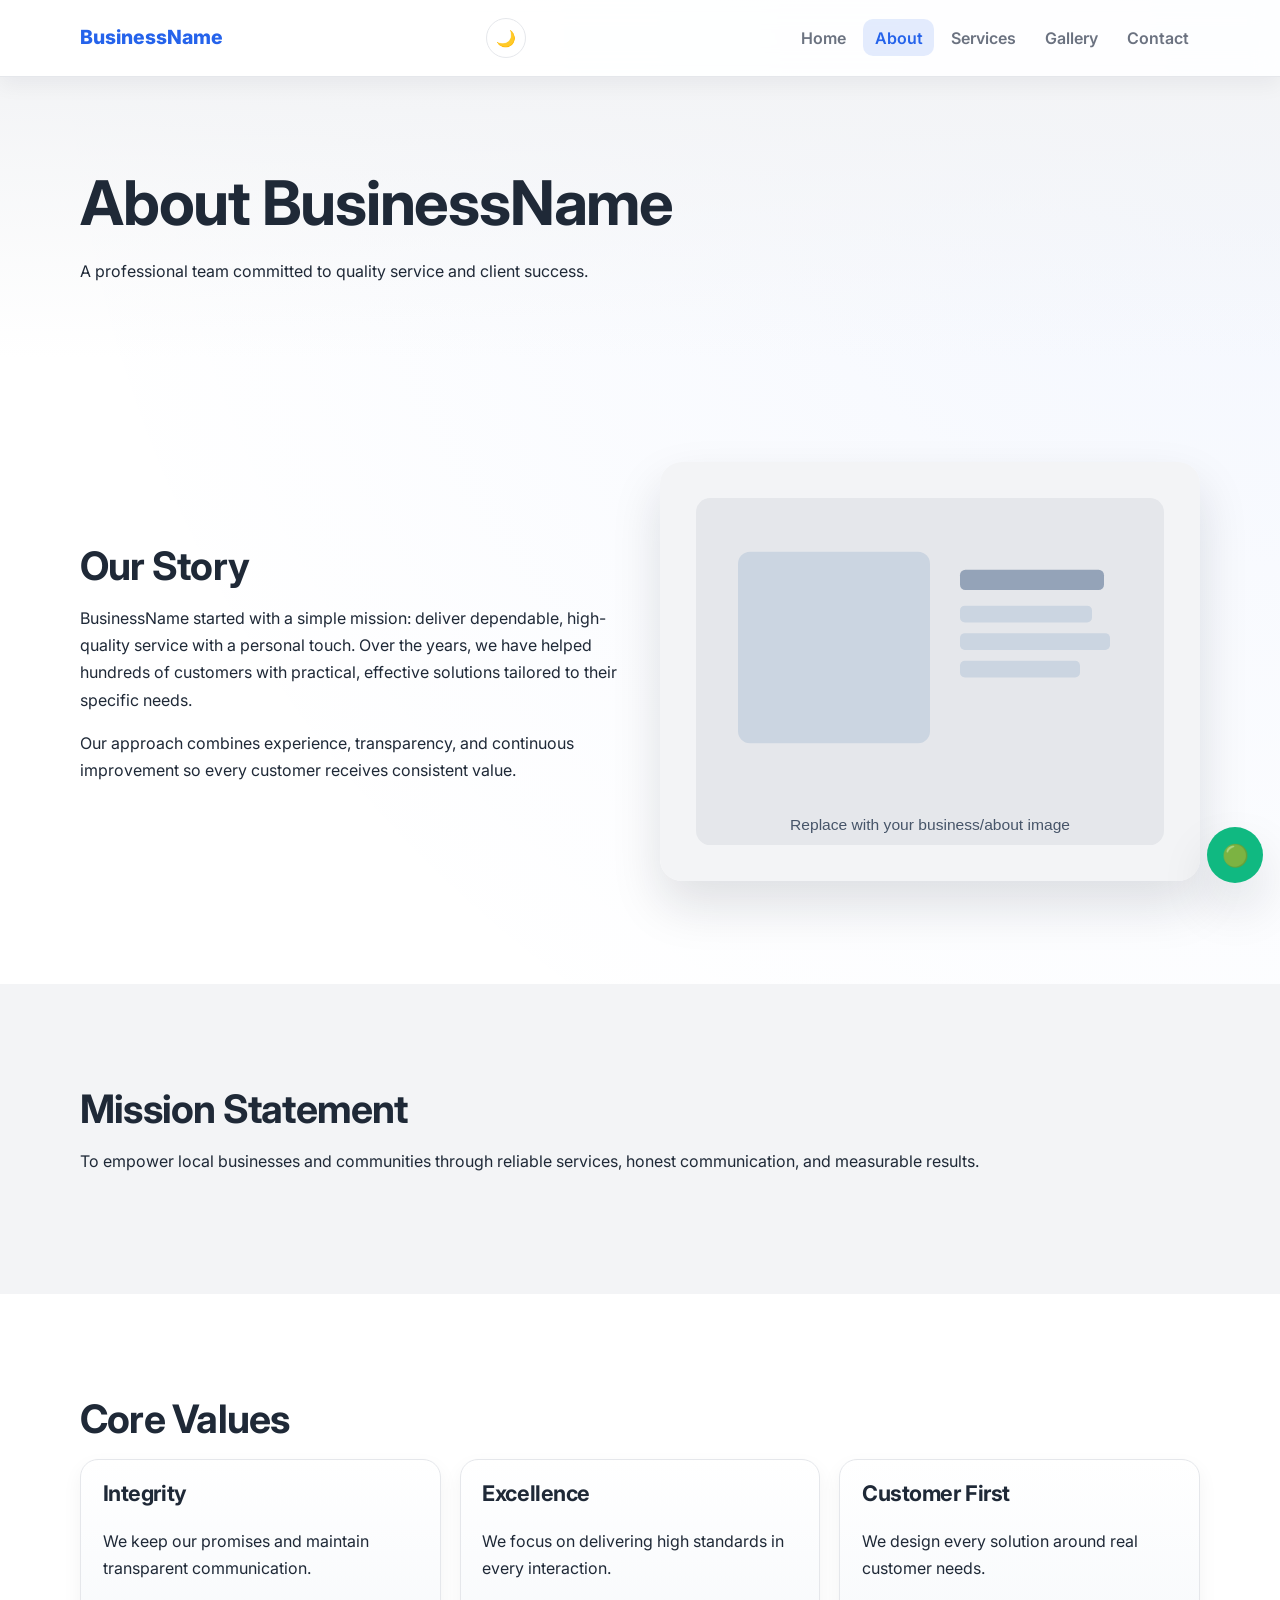
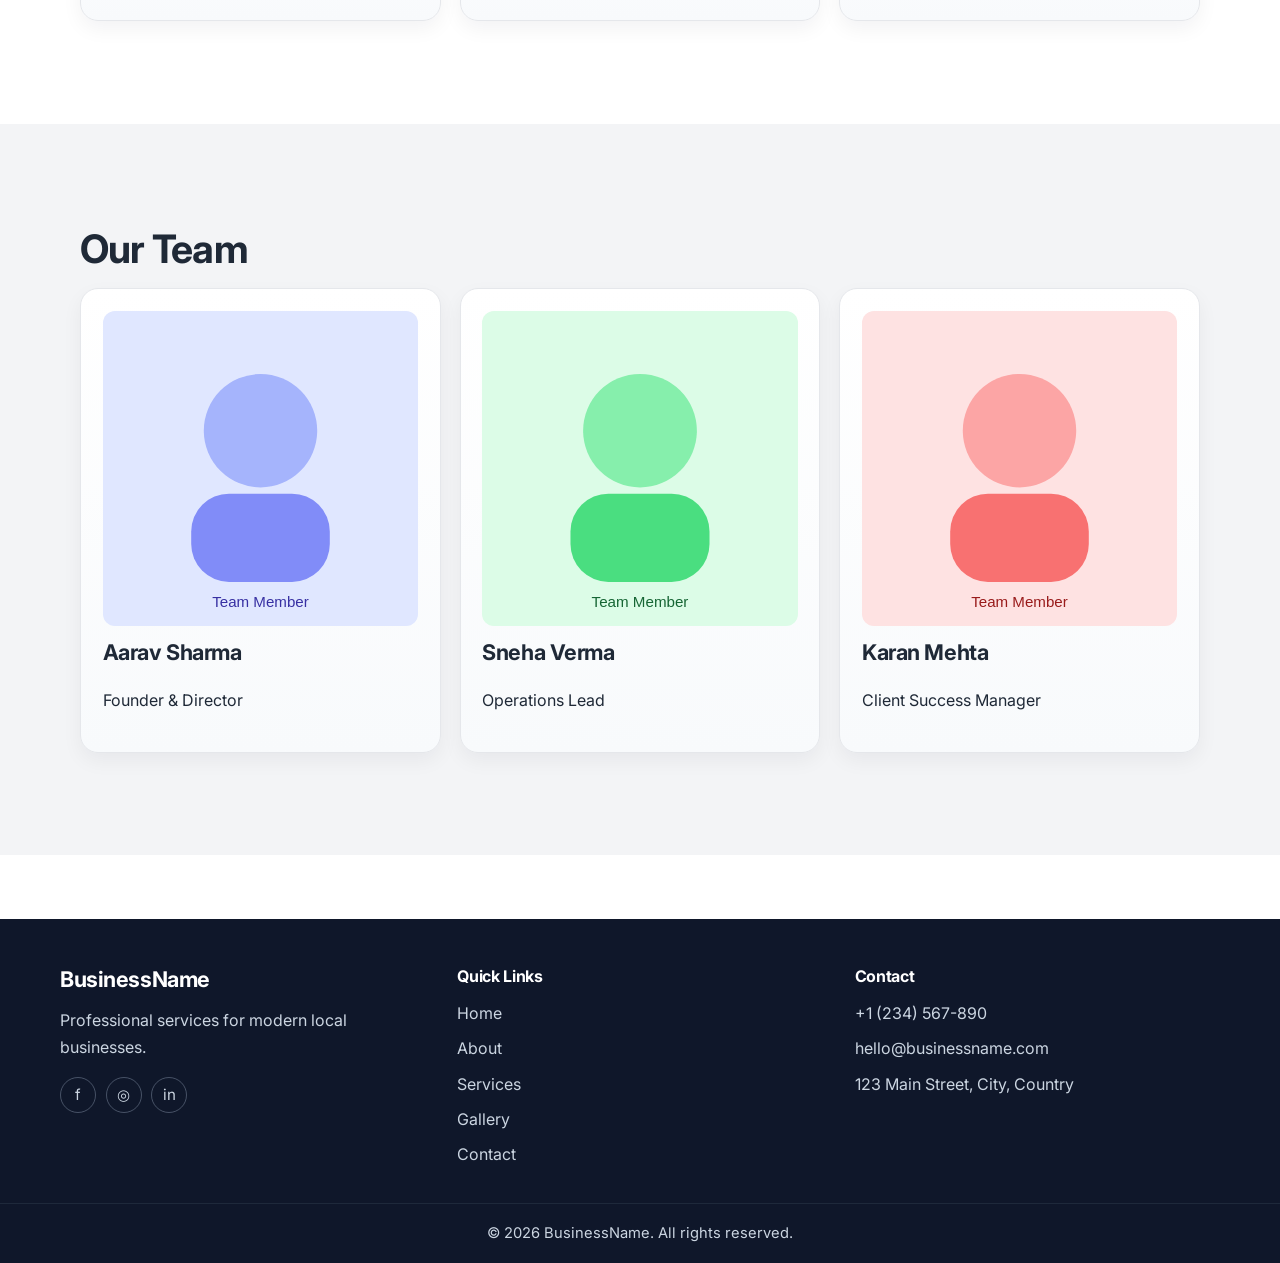
==== about.html @ 03b65186 "Build modern multipage business website template" ====
<!DOCTYPE html>
<html lang="en">
<head>
  <meta charset="UTF-8" />
  <meta name="viewport" content="width=device-width, initial-scale=1.0" />
  <meta name="description" content="Learn more about BusinessName." />
  <title>BusinessName | About</title>
  <link rel="preconnect" href="https://fonts.googleapis.com" />
  <link rel="preconnect" href="https://fonts.gstatic.com" crossorigin />
  <link href="https://fonts.googleapis.com/css2?family=Inter:wght@400;500;600;700;800&display=swap" rel="stylesheet" />
  <link rel="stylesheet" href="css/style.css" />
  <script src="js/script.js" defer></script>
</head>
<body>
  <header class="site-header">
    <nav class="navbar container">
      <a href="index.html" class="logo">BusinessName</a>
      <div class="nav-actions">
        <button class="theme-toggle" type="button" aria-label="Switch to dark mode" title="Toggle dark mode">🌙</button>
        <button class="menu-toggle" type="button" aria-label="Toggle navigation" aria-expanded="false" aria-controls="primary-menu">
          <span></span><span></span><span></span>
        </button>
      </div>
      <ul class="nav-menu" id="primary-menu">
        <li><a href="index.html">Home</a></li>
        <li><a href="about.html" class="active">About</a></li>
        <li><a href="services.html">Services</a></li>
        <li><a href="gallery.html">Gallery</a></li>
        <li><a href="contact.html">Contact</a></li>
      </ul>
    </nav>
  </header>

  <main>
    <section class="page-hero section">
      <div class="container reveal">
        <h1>About BusinessName</h1>
        <p>A professional team committed to quality service and client success.</p>
      </div>
    </section>

    <section class="section">
      <div class="container two-col reveal">
        <div>
          <h2>Our Story</h2>
          <p>BusinessName started with a simple mission: deliver dependable, high-quality service with a personal touch. Over the years, we have helped hundreds of customers with practical, effective solutions tailored to their specific needs.</p>
          <p>Our approach combines experience, transparency, and continuous improvement so every customer receives consistent value.</p>
        </div>
        <img src="images/about-placeholder.svg" alt="Our business story" class="rounded-img" />
      </div>
    </section>

    <section class="section bg-light">
      <div class="container reveal">
        <h2>Mission Statement</h2>
        <p>To empower local businesses and communities through reliable services, honest communication, and measurable results.</p>
      </div>
    </section>

    <section class="section">
      <div class="container reveal">
        <h2>Core Values</h2>
        <div class="card-grid three">
          <article class="card"><h3>Integrity</h3><p>We keep our promises and maintain transparent communication.</p></article>
          <article class="card"><h3>Excellence</h3><p>We focus on delivering high standards in every interaction.</p></article>
          <article class="card"><h3>Customer First</h3><p>We design every solution around real customer needs.</p></article>
        </div>
      </div>
    </section>

    <section class="section bg-light">
      <div class="container reveal">
        <h2>Our Team</h2>
        <div class="card-grid three">
          <article class="card team-card">
            <img src="images/team-1.svg" alt="Team member 1" />
            <h3>Aarav Sharma</h3>
            <p>Founder & Director</p>
          </article>
          <article class="card team-card">
            <img src="images/team-2.svg" alt="Team member 2" />
            <h3>Sneha Verma</h3>
            <p>Operations Lead</p>
          </article>
          <article class="card team-card">
            <img src="images/team-3.svg" alt="Team member 3" />
            <h3>Karan Mehta</h3>
            <p>Client Success Manager</p>
          </article>
        </div>
      </div>
    </section>
  </main>

  <footer class="site-footer">
    <div class="container footer-grid">
      <div>
        <h3>BusinessName</h3>
        <p>Professional services for modern local businesses.</p>
      </div>
      <div>
        <h4>Quick Links</h4>
        <ul>
          <li><a href="index.html">Home</a></li>
          <li><a href="about.html">About</a></li>
          <li><a href="services.html">Services</a></li>
          <li><a href="gallery.html">Gallery</a></li>
          <li><a href="contact.html">Contact</a></li>
        </ul>
      </div>
      <div>
        <h4>Contact</h4>
        <ul>
          <li><a href="tel:+1234567890">+1 (234) 567-890</a></li>
          <li><a href="mailto:hello@businessname.com">hello@businessname.com</a></li>
          <li>123 Main Street, City, Country</li>
        </ul>
      </div>
    </div>
    <div class="footer-bottom">© 2026 BusinessName. All rights reserved.</div>
  </footer>
</body>
</html>
---- css/style.css ----
:root {
  --primary: #2563EB;
  --secondary: #F3F4F6;
  --accent: #10B981;
  --text: #1F2937;
  --muted: #6B7280;
  --white: #FFFFFF;
  --bg: #FFFFFF;
  --surface: #FFFFFF;
  --surface-soft: #F8FAFC;
  --header-bg: rgba(255, 255, 255, 0.84);
  --border: #E5E7EB;
  --footer-bg: #0F172A;
  --footer-heading: #FFFFFF;
  --footer-text: #CBD5E1;
  --footer-border: #1E293B;
  --icon-bg: #DBEAFE;
  --cta-start: #EEF4FF;
  --cta-end: #FFFFFF;
  --shadow-sm: 0 8px 20px rgba(15, 23, 42, 0.05);
  --shadow: 0 12px 34px rgba(15, 23, 42, 0.09);
  --shadow-lg: 0 24px 50px rgba(15, 23, 42, 0.13);
  --radius: 18px;
  --radius-sm: 12px;
  --container: 1160px;
}

html[data-theme="dark"] {
  --secondary: #0F172A;
  --text: #E2E8F0;
  --muted: #94A3B8;
  --bg: #020617;
  --surface: #111827;
  --surface-soft: #0B1220;
  --header-bg: rgba(2, 6, 23, 0.78);
  --border: #334155;
  --footer-bg: #020617;
  --footer-heading: #F8FAFC;
  --footer-text: #94A3B8;
  --footer-border: #334155;
  --icon-bg: #1E3A8A;
  --cta-start: #0F172A;
  --cta-end: #020617;
  --shadow-sm: 0 8px 20px rgba(2, 6, 23, 0.28);
  --shadow: 0 16px 36px rgba(2, 6, 23, 0.4);
  --shadow-lg: 0 24px 50px rgba(2, 6, 23, 0.58);
}

* {
  box-sizing: border-box;
}

html {
  scroll-behavior: smooth;
}

body {
  margin: 0;
  font-family: "Inter", sans-serif;
  color: var(--text);
  background: radial-gradient(circle at top right, rgba(37, 99, 235, 0.06), transparent 40%), var(--bg);
  line-height: 1.7;
}

img {
  max-width: 100%;
  display: block;
}

a {
  color: inherit;
  text-decoration: none;
}

.container {
  width: 100%;
  max-width: var(--container);
  margin-inline: auto;
  padding: 0 20px;
}

.section {
  padding: clamp(4.5rem, 8vw, 6.5rem) 0;
}

.bg-light {
  background: var(--secondary);
}

h1,
h2,
h3,
h4 {
  margin-top: 0;
  line-height: 1.18;
  letter-spacing: -0.02em;
}

h1 {
  font-size: clamp(2.15rem, 6.4vw, 3.85rem);
  margin-bottom: 1.2rem;
}

h2 {
  font-size: clamp(1.65rem, 4.2vw, 2.45rem);
  margin-bottom: 1rem;
}

h3 {
  font-size: clamp(1.1rem, 2.8vw, 1.35rem);
}

p {
  margin: 0 0 1rem;
  color: var(--text);
}

.eyebrow {
  font-size: 0.84rem;
  text-transform: uppercase;
  letter-spacing: 0.08em;
  color: var(--primary);
  font-weight: 700;
  margin-bottom: 0.8rem;
}

.lead {
  color: var(--muted);
  max-width: 62ch;
  font-size: clamp(1rem, 2.2vw, 1.12rem);
}

.site-header {
  position: sticky;
  top: 0;
  z-index: 1000;
  background: var(--header-bg);
  backdrop-filter: blur(12px);
  border-bottom: 1px solid var(--border);
  box-shadow: var(--shadow-sm);
}

.navbar {
  display: flex;
  align-items: center;
  justify-content: space-between;
  min-height: 76px;
  gap: 1rem;
}

.logo {
  font-size: 1.22rem;
  font-weight: 800;
  color: var(--primary);
}

.nav-actions {
  display: inline-flex;
  align-items: center;
  gap: 0.55rem;
}

.theme-toggle {
  border: 1px solid var(--border);
  background: var(--surface);
  color: var(--text);
  width: 40px;
  height: 40px;
  border-radius: 999px;
  cursor: pointer;
  display: inline-flex;
  align-items: center;
  justify-content: center;
  font-size: 1rem;
  transition: transform 0.22s ease, border-color 0.22s ease, background 0.22s ease;
}

.theme-toggle:hover {
  transform: translateY(-2px);
  border-color: var(--primary);
}

.menu-toggle {
  display: inline-flex;
  flex-direction: column;
  justify-content: center;
  gap: 5px;
  background: transparent;
  border: 0;
  cursor: pointer;
  padding: 0.35rem;
}

.menu-toggle span {
  display: block;
  width: 24px;
  height: 2px;
  background: var(--text);
  border-radius: 2px;
  transition: transform 0.25s ease, opacity 0.2s ease;
  transform-origin: center;
}

.menu-toggle.open span:nth-child(1) {
  transform: translateY(7px) rotate(45deg);
}

.menu-toggle.open span:nth-child(2) {
  opacity: 0;
}

.menu-toggle.open span:nth-child(3) {
  transform: translateY(-7px) rotate(-45deg);
}

.nav-menu {
  position: absolute;
  right: 1rem;
  top: 72px;
  background: var(--surface);
  box-shadow: var(--shadow);
  border: 1px solid var(--border);
  border-radius: 14px;
  padding: 0.9rem;
  margin: 0;
  list-style: none;
  min-width: 240px;
  display: none;
  flex-direction: column;
  gap: 0.4rem;
}

.nav-menu.open {
  display: flex;
}

.nav-menu a {
  color: var(--muted);
  font-weight: 600;
  border-radius: 10px;
  padding: 0.55rem 0.7rem;
  transition: color 0.2s ease, background 0.2s ease;
}

.nav-menu a:hover,
.nav-menu a.active {
  color: var(--primary);
  background: rgba(37, 99, 235, 0.12);
}

.hero {
  padding-top: clamp(5.2rem, 8vw, 7rem);
  background: linear-gradient(170deg, rgba(37, 99, 235, 0.09) 0%, rgba(16, 185, 129, 0.06) 38%, transparent 80%);
}

.hero-grid,
.two-col {
  display: grid;
  gap: clamp(1.5rem, 3.2vw, 3rem);
  align-items: center;
}

.contact-grid {
  display: grid;
  grid-template-columns: 1fr 1.3fr;
  gap: 40px;
  align-items: start;
}

.hero-image,
.rounded-img {
  border-radius: calc(var(--radius) + 4px);
  box-shadow: var(--shadow-lg);
}

.button-group {
  display: flex;
  flex-wrap: wrap;
  gap: 0.85rem;
  margin-top: 1.55rem;
}

.btn {
  display: inline-flex;
  align-items: center;
  justify-content: center;
  border: 0;
  border-radius: 999px;
  font-weight: 700;
  font-size: 1rem;
  padding: 0.96rem 1.6rem;
  min-height: 50px;
  cursor: pointer;
  transition: transform 0.24s ease, box-shadow 0.24s ease, opacity 0.2s ease;
}

.btn:hover {
  transform: translateY(-2px);
  box-shadow: var(--shadow);
  opacity: 0.98;
}

.btn-primary {
  background: var(--primary);
  color: var(--white);
}

.btn-accent {
  background: var(--accent);
  color: var(--white);
}

.text-link {
  color: var(--primary);
  font-weight: 600;
}

.section-head {
  display: flex;
  align-items: center;
  justify-content: space-between;
  gap: 1rem;
  margin-bottom: 1.3rem;
}

.card-grid {
  display: grid;
  gap: 1.2rem;
}

.card {
  background: linear-gradient(180deg, var(--surface) 0%, var(--surface-soft) 100%);
  border-radius: var(--radius);
  padding: 1.35rem;
  box-shadow: var(--shadow-sm);
  border: 1px solid var(--border);
  transition: transform 0.28s ease, box-shadow 0.28s ease, border-color 0.24s ease;
}

.card:hover {
  transform: translateY(-7px);
  box-shadow: var(--shadow-lg);
  border-color: rgba(37, 99, 235, 0.32);
}

.icon {
  width: 46px;
  height: 46px;
  border-radius: 50%;
  display: grid;
  place-items: center;
  background: var(--icon-bg);
  font-size: 1.25rem;
  margin-bottom: 0.85rem;
}

.testimonial h4 {
  margin: 0.9rem 0 0;
  color: var(--primary);
}

.cta-section {
  background: linear-gradient(180deg, var(--cta-start) 0%, var(--cta-end) 100%);
}

.cta {
  text-align: center;
  max-width: 760px;
}

.map-wrap,
.map {
  border-radius: calc(var(--radius) + 4px);
  overflow: hidden;
  box-shadow: var(--shadow);
  border: 1px solid var(--border);
}

.map-wrap iframe,
.map iframe {
  width: 100%;
  min-height: 340px;
  border: 0;
}

.page-hero {
  background: linear-gradient(180deg, var(--secondary), transparent);
  padding-top: clamp(5rem, 7vw, 6.5rem);
  padding-bottom: clamp(2.7rem, 5vw, 3.6rem);
}

.contact-page .page-hero {
  padding-top: 80px;
  padding-bottom: 40px;
}

.team-card img {
  border-radius: 12px;
  margin-bottom: 0.85rem;
}

.gallery-grid {
  display: grid;
  grid-template-columns: repeat(2, minmax(0, 1fr));
  gap: 0.9rem;
}

.gallery-grid img {
  width: 100%;
  aspect-ratio: 1 / 1;
  object-fit: cover;
  border-radius: 16px;
  transition: transform 0.34s ease, filter 0.3s ease;
  box-shadow: var(--shadow-sm);
}

.gallery-grid img:hover {
  transform: scale(1.055);
  filter: saturate(1.08);
}

.contact-info ul {
  list-style: none;
  padding: 0;
  margin: 0 0 1rem;
  display: grid;
  gap: 0.72rem;
}

.contact-info,
.contact-form {
  background: var(--surface);
  padding: 30px;
  border-radius: var(--radius);
  box-shadow: var(--shadow);
  border: 1px solid var(--border);
}

.contact-info li {
  color: var(--muted);
}

.contact-info li:nth-child(1)::before {
  content: "📞 ";
}

.contact-info li:nth-child(2)::before {
  content: "✉️ ";
}

.contact-info li:nth-child(3)::before {
  content: "📍 ";
}

.contact-form label {
  display: block;
  margin-bottom: 0.35rem;
  font-weight: 600;
}

.contact-form input,
.contact-form textarea {
  width: 100%;
  border: 1px solid var(--border);
  background: var(--surface);
  color: var(--text);
  border-radius: 12px;
  padding: 0.82rem 0.9rem;
  margin-bottom: 0.95rem;
  font: inherit;
  transition: box-shadow 0.24s ease, border-color 0.24s ease, transform 0.2s ease;
}

.contact-form input::placeholder,
.contact-form textarea::placeholder {
  color: var(--muted);
}

.contact-form input:focus,
.contact-form textarea:focus {
  outline: none;
  transform: translateY(-1px);
  border-color: var(--primary);
  box-shadow: 0 0 0 4px rgba(37, 99, 235, 0.14);
}

.form-feedback {
  min-height: 1.2rem;
  font-size: 0.92rem;
  margin-bottom: 0.8rem;
}

.form-feedback.error {
  color: #DC2626;
}

.form-feedback.success {
  color: #059669;
}

.site-footer {
  margin-top: 4rem;
  background: var(--footer-bg);
  color: var(--footer-text);
}

.footer-grid {
  display: grid;
  gap: 2rem;
  padding: 3rem 0 2.2rem;
}

.site-footer h3,
.site-footer h4 {
  color: var(--footer-heading);
  margin-bottom: 0.9rem;
}

.site-footer p,
.site-footer li,
.site-footer a {
  color: var(--footer-text);
}

.site-footer a:hover {
  color: var(--white);
}

.site-footer ul {
  list-style: none;
  margin: 0;
  padding: 0;
  display: grid;
  gap: 0.5rem;
}

.footer-social {
  display: flex;
  gap: 0.6rem;
  margin-top: 1rem;
}

.footer-social a {
  width: 36px;
  height: 36px;
  border-radius: 50%;
  border: 1px solid rgba(148, 163, 184, 0.42);
  display: inline-flex;
  align-items: center;
  justify-content: center;
  font-size: 0.95rem;
  transition: transform 0.2s ease, border-color 0.2s ease;
}

.footer-social a:hover {
  transform: translateY(-2px);
  border-color: var(--white);
}

.footer-bottom {
  text-align: center;
  font-size: 0.92rem;
  padding: 1.05rem;
  border-top: 1px solid var(--footer-border);
}

.floating-whatsapp {
  position: fixed;
  right: 1.05rem;
  bottom: 1.05rem;
  width: 56px;
  height: 56px;
  border-radius: 50%;
  background: var(--accent);
  color: #FFFFFF;
  display: inline-flex;
  align-items: center;
  justify-content: center;
  box-shadow: var(--shadow-lg);
  z-index: 1200;
  font-size: 1.35rem;
  transition: transform 0.25s ease, box-shadow 0.25s ease;
}

.floating-whatsapp:hover {
  transform: translateY(-4px) scale(1.04);
}

.reveal {
  opacity: 0;
  transform: translateY(26px);
  transition: opacity 0.65s ease, transform 0.65s ease;
}

.reveal.visible {
  opacity: 1;
  transform: none;
}

@media (min-width: 700px) {
  .hero-grid,
  .two-col {
    grid-template-columns: repeat(2, minmax(0, 1fr));
  }

  .card-grid.three {
    grid-template-columns: repeat(3, minmax(0, 1fr));
  }

  .gallery-grid {
    grid-template-columns: repeat(3, minmax(0, 1fr));
    gap: 1.1rem;
  }

  .footer-grid {
    grid-template-columns: repeat(3, minmax(0, 1fr));
  }
}

@media (max-width: 768px) {
  .contact-grid {
    grid-template-columns: 1fr;
  }
}

@media (min-width: 900px) {
  .menu-toggle {
    display: none;
  }

  .nav-menu {
    position: static;
    display: flex;
    flex-direction: row;
    align-items: center;
    min-width: unset;
    background: transparent;
    box-shadow: none;
    border: 0;
    padding: 0;
    gap: 0.4rem;
  }
}

@media (max-width: 699px) {
  .container {
    width: min(100% - 1.4rem, var(--container));
  }

  .section {
    padding: 4rem 0;
  }

  .btn {
    width: 100%;
  }

  .button-group {
    width: 100%;
  }
}
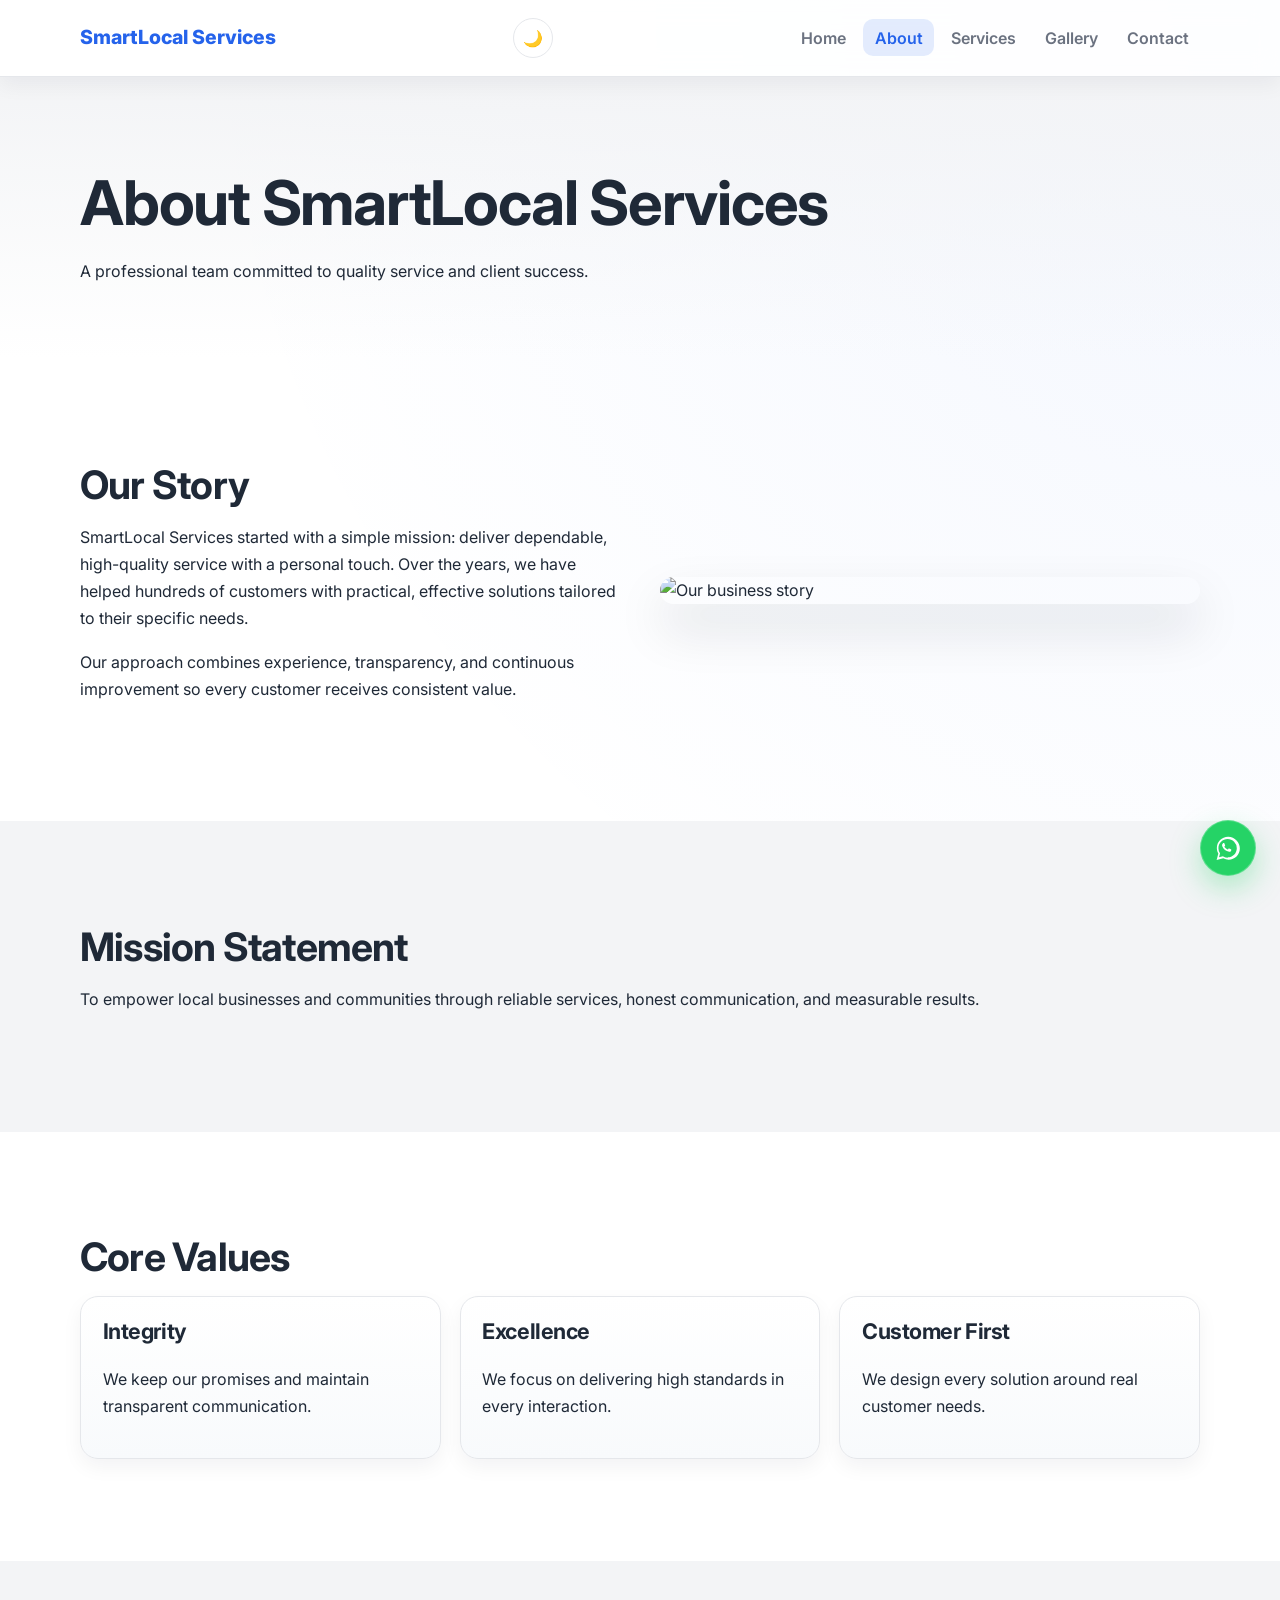
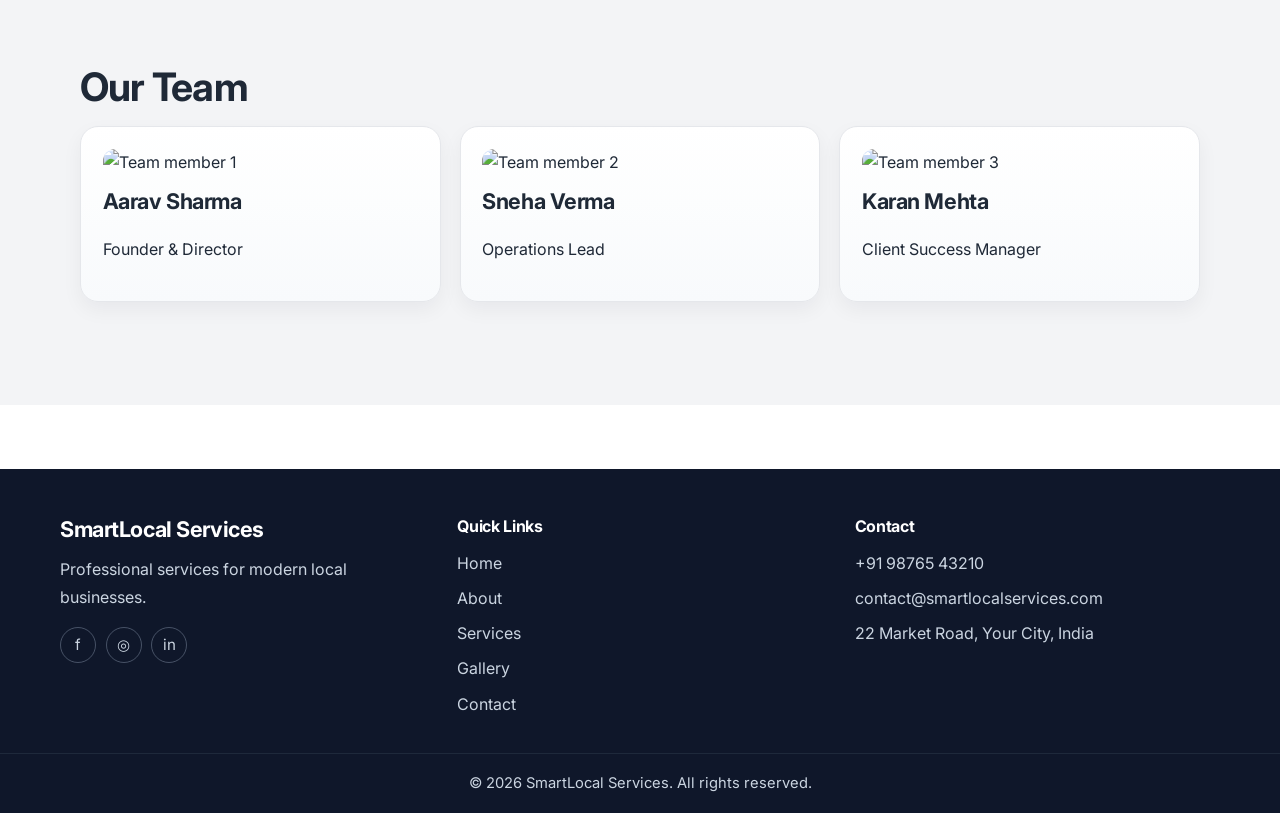
==== commit d9143929: "Replace placeholders with neutral demo content and add Netlify config" ====
--- a/about.html
+++ b/about.html
@@ -3,8 +3,8 @@
 <head>
   <meta charset="UTF-8" />
   <meta name="viewport" content="width=device-width, initial-scale=1.0" />
-  <meta name="description" content="Learn more about BusinessName." />
-  <title>BusinessName | About</title>
+  <meta name="description" content="Learn more about SmartLocal Services." />
+  <title>SmartLocal Services | About</title>
   <link rel="preconnect" href="https://fonts.googleapis.com" />
   <link rel="preconnect" href="https://fonts.gstatic.com" crossorigin />
   <link href="https://fonts.googleapis.com/css2?family=Inter:wght@400;500;600;700;800&display=swap" rel="stylesheet" />
@@ -14,7 +14,7 @@
 <body>
   <header class="site-header">
     <nav class="navbar container">
-      <a href="index.html" class="logo">BusinessName</a>
+      <a href="index.html" class="logo">SmartLocal Services</a>
       <div class="nav-actions">
         <button class="theme-toggle" type="button" aria-label="Switch to dark mode" title="Toggle dark mode">🌙</button>
         <button class="menu-toggle" type="button" aria-label="Toggle navigation" aria-expanded="false" aria-controls="primary-menu">
@@ -34,7 +34,7 @@
   <main>
     <section class="page-hero section">
       <div class="container reveal">
-        <h1>About BusinessName</h1>
+        <h1>About SmartLocal Services</h1>
         <p>A professional team committed to quality service and client success.</p>
       </div>
     </section>
@@ -43,10 +43,10 @@
       <div class="container two-col reveal">
         <div>
           <h2>Our Story</h2>
-          <p>BusinessName started with a simple mission: deliver dependable, high-quality service with a personal touch. Over the years, we have helped hundreds of customers with practical, effective solutions tailored to their specific needs.</p>
+          <p>SmartLocal Services started with a simple mission: deliver dependable, high-quality service with a personal touch. Over the years, we have helped hundreds of customers with practical, effective solutions tailored to their specific needs.</p>
           <p>Our approach combines experience, transparency, and continuous improvement so every customer receives consistent value.</p>
         </div>
-        <img src="images/about-placeholder.svg" alt="Our business story" class="rounded-img" />
+        <img src="https://images.unsplash.com/photo-1521791136064-7986c2920216?auto=format&fit=crop&w=1200&q=80" alt="Our business story" class="rounded-img" />
       </div>
     </section>
 
@@ -73,17 +73,17 @@
         <h2>Our Team</h2>
         <div class="card-grid three">
           <article class="card team-card">
-            <img src="images/team-1.svg" alt="Team member 1" />
+            <img src="https://images.unsplash.com/photo-1560250097-0b93528c311a?auto=format&fit=crop&w=900&q=80" alt="Team member 1" />
             <h3>Aarav Sharma</h3>
             <p>Founder & Director</p>
           </article>
           <article class="card team-card">
-            <img src="images/team-2.svg" alt="Team member 2" />
+            <img src="https://images.unsplash.com/photo-1573496359142-b8d87734a5a2?auto=format&fit=crop&w=900&q=80" alt="Team member 2" />
             <h3>Sneha Verma</h3>
             <p>Operations Lead</p>
           </article>
           <article class="card team-card">
-            <img src="images/team-3.svg" alt="Team member 3" />
+            <img src="https://images.unsplash.com/photo-1507003211169-0a1dd7228f2d?auto=format&fit=crop&w=900&q=80" alt="Team member 3" />
             <h3>Karan Mehta</h3>
             <p>Client Success Manager</p>
           </article>
@@ -95,7 +95,7 @@
   <footer class="site-footer">
     <div class="container footer-grid">
       <div>
-        <h3>BusinessName</h3>
+        <h3>SmartLocal Services</h3>
         <p>Professional services for modern local businesses.</p>
       </div>
       <div>
@@ -111,13 +111,13 @@
       <div>
         <h4>Contact</h4>
         <ul>
-          <li><a href="tel:+1234567890">+1 (234) 567-890</a></li>
-          <li><a href="mailto:hello@businessname.com">hello@businessname.com</a></li>
-          <li>123 Main Street, City, Country</li>
+          <li><a href="tel:+919876543210">+91 98765 43210</a></li>
+          <li><a href="mailto:contact@smartlocalservices.com">contact@smartlocalservices.com</a></li>
+          <li>22 Market Road, Your City, India</li>
         </ul>
       </div>
     </div>
-    <div class="footer-bottom">© 2026 BusinessName. All rights reserved.</div>
+    <div class="footer-bottom">© 2026 SmartLocal Services. All rights reserved.</div>
   </footer>
 </body>
 </html>
--- a/css/style.css
+++ b/css/style.css
@@ -564,26 +564,56 @@
   border-top: 1px solid var(--footer-border);
 }
 
-.floating-whatsapp {
+.floating-whatsapp,
+.whatsapp-float {
   position: fixed;
-  right: 1.05rem;
-  bottom: 1.05rem;
+  right: 24px;
+  bottom: 24px;
   width: 56px;
   height: 56px;
   border-radius: 50%;
-  background: var(--accent);
+  background: #25D366;
   color: #FFFFFF;
   display: inline-flex;
   align-items: center;
   justify-content: center;
-  box-shadow: var(--shadow-lg);
-  z-index: 1200;
-  font-size: 1.35rem;
-  transition: transform 0.25s ease, box-shadow 0.25s ease;
-}
-
-.floating-whatsapp:hover {
-  transform: translateY(-4px) scale(1.04);
+  box-shadow: 0 12px 30px rgba(37, 211, 102, 0.34);
+  z-index: 1600;
+  border: 1px solid rgba(255, 255, 255, 0.25);
+  transition: transform 0.28s ease, box-shadow 0.28s ease;
+  animation: whatsapp-pulse 2.1s ease-in-out infinite;
+}
+
+.floating-whatsapp:hover,
+.whatsapp-float:hover {
+  transform: translateY(-3px) scale(1.07);
+  box-shadow: 0 16px 38px rgba(37, 211, 102, 0.48);
+}
+
+.floating-whatsapp.is-above-footer,
+.whatsapp-float.is-above-footer {
+  bottom: 98px;
+}
+
+.floating-whatsapp svg,
+.whatsapp-float svg {
+  width: 28px;
+  height: 28px;
+  fill: currentColor;
+}
+
+@keyframes whatsapp-pulse {
+  0% {
+    box-shadow: 0 10px 24px rgba(37, 211, 102, 0.3), 0 0 0 0 rgba(37, 211, 102, 0.26);
+  }
+
+  60% {
+    box-shadow: 0 14px 34px rgba(37, 211, 102, 0.42), 0 0 0 12px rgba(37, 211, 102, 0);
+  }
+
+  100% {
+    box-shadow: 0 10px 24px rgba(37, 211, 102, 0.3), 0 0 0 0 rgba(37, 211, 102, 0);
+  }
 }
 
 .reveal {
@@ -658,4 +688,16 @@
   .button-group {
     width: 100%;
   }
-}
+
+  .floating-whatsapp,
+  .whatsapp-float {
+    width: 52px;
+    height: 52px;
+  }
+
+  .floating-whatsapp svg,
+  .whatsapp-float svg {
+    width: 24px;
+    height: 24px;
+  }
+}
